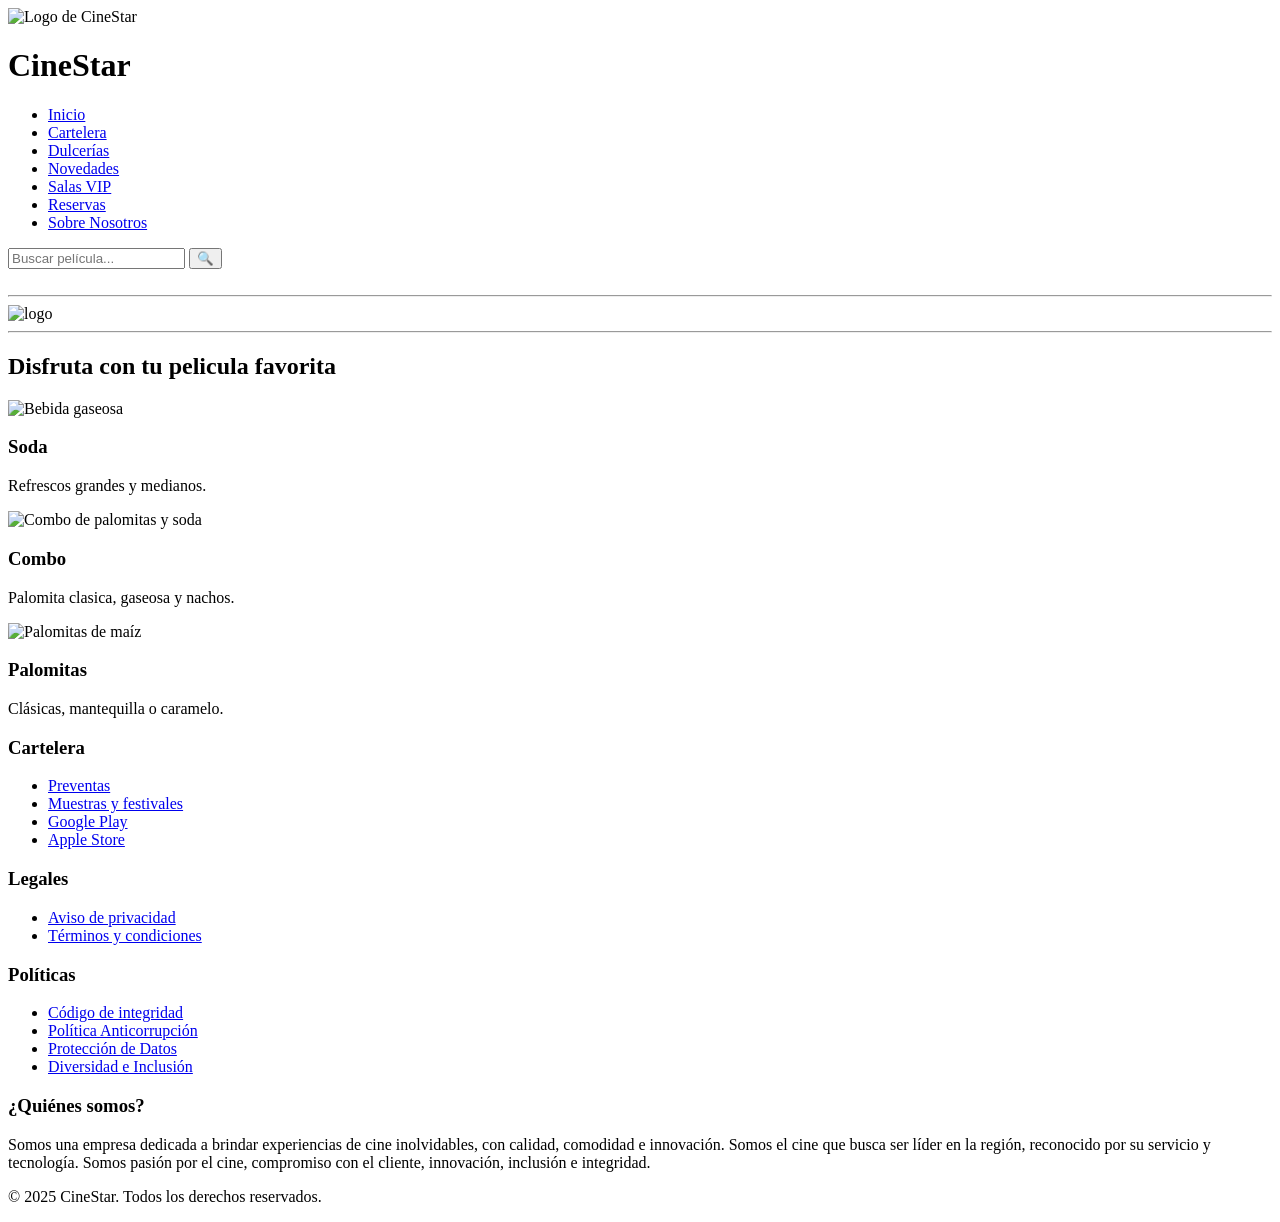
==== index.html @ 7e3a5a21 "Add files via upload" ====
<!DOCTYPE html>
<html lang="es">
<head>
    <meta charset="UTF-8">
    <meta name="viewport" content="width=device-width, initial-scale=1.0">
    <title>CineStar</title>
    <link rel="stylesheet" href="CSS/Index_Style.css">
    <link rel="stylesheet" href="CSS/Index.css">
    <link rel="preconnect" href="https://fonts.googleapis.com">
    <link rel="preconnect" href="https://fonts.gstatic.com" crossorigin>
    <link href="https://fonts.googleapis.com/css2?family=Bitcount+Prop+Double+Ink:wght@100..900&family=Bitcount+Prop+Single+Ink:wght@100..900&family=Playball&display=swap" 
    rel="stylesheet">
</head>
<body>
    <header>
        <img src="IMG/Star.png" alt="Logo de CineStar">
        <h1>CineStar</h1>
        <nav class="menu">
            <ul>
                <li><a href="index.html">Inicio</a></li>
                <li><a href="cartelera.html">Cartelera</a></li>
                <li><a href="dulceria.html">Dulcerías</a></li>
                <li><a href="novedades.html">Novedades</a></li>
                <li><a href="salas-vip.html">Salas VIP</a></li>
                <li><a href="reservas.html">Reservas</a></li>
                <li><a href="Acerca_de_nosotros.html">Sobre Nosotros</a></li>
            </ul>
        </nav>
        <form class="busqueda" action="#" method="get">
            <input type="text" name="q" placeholder="Buscar película..." />
            <button type="submit">🔍</button>
        </form>
    </header>
    <br>
    <section id="personajes">
	    <article id="peliculasNuevas">
	    	<div class="peliculas"></div>
	    	<div class="peliculas"></div>
	    	<div class="peliculas"></div>
	    </article>
    </section>
    <div class="divisor">
    	<hr>
    	<img src="IMG/Star.png" alt="logo">
    	<hr>
    </div>
    <section id="comida">
	    <h2>Disfruta con tu pelicula favorita</h2>
    <article id="sectionTarjetas">
  	<div class="tarjeta">
    		<img src="IMG/soda.png" alt="Bebida gaseosa">
    		<h3>Soda</h3>
    		<p>Refrescos grandes y medianos.</p>
  	</div>

  	<div class="tarjeta">
    		<img src="IMG/comboComida.png" alt="Combo de palomitas y soda">
    		<h3>Combo</h3>
    		<p>Palomita clasica, gaseosa y nachos.</p>
  	</div>

  	<div class="tarjeta">
    		<img src="IMG/palomitas.webp" alt="Palomitas de maíz">
    		<h3>Palomitas</h3>
    		<p>Clásicas, mantequilla o caramelo.</p>
  	</div>
    </article>
    </section>
    <footer class="footer">
      <div class="footer-container">
        
        <div class="footer-column">
          <h3>Cartelera</h3>
          <ul>
            <li><a href="#">Preventas</a></li>
            <li><a href="#">Muestras y festivales</a></li>
            <li><a href="#">Google Play</a></li>
            <li><a href="#">Apple Store</a></li>
          </ul>
        </div>

        <div class="footer-column">
          <h3>Legales</h3>
          <ul>
            <li><a href="#">Aviso de privacidad</a></li>
            <li><a href="#">Términos y condiciones</a></li>
          </ul>
        </div>

        <div class="footer-column">
          <h3>Políticas</h3>
          <ul>
            <li><a href="#">Código de integridad</a></li>
            <li><a href="#">Política Anticorrupción</a></li>
            <li><a href="#">Protección de Datos</a></li>
            <li><a href="#">Diversidad e Inclusión</a></li>
          </ul>
        </div>

        <div class="footer-column">
          <h3>¿Quiénes somos?</h3>
          <p>
            Somos una empresa dedicada a brindar experiencias de cine inolvidables, 
            con calidad, comodidad e innovación. Somos el cine que busca ser líder 
            en la región, reconocido por su servicio y tecnología. Somos pasión por 
            el cine, compromiso con el cliente, innovación, inclusión e integridad.
          </p>
        </div>

      </div>

      <div class="footer-bottom">
        <p>© 2025 CineStar. Todos los derechos reservados.</p>
      </div>
    </footer>

</body>
</html>
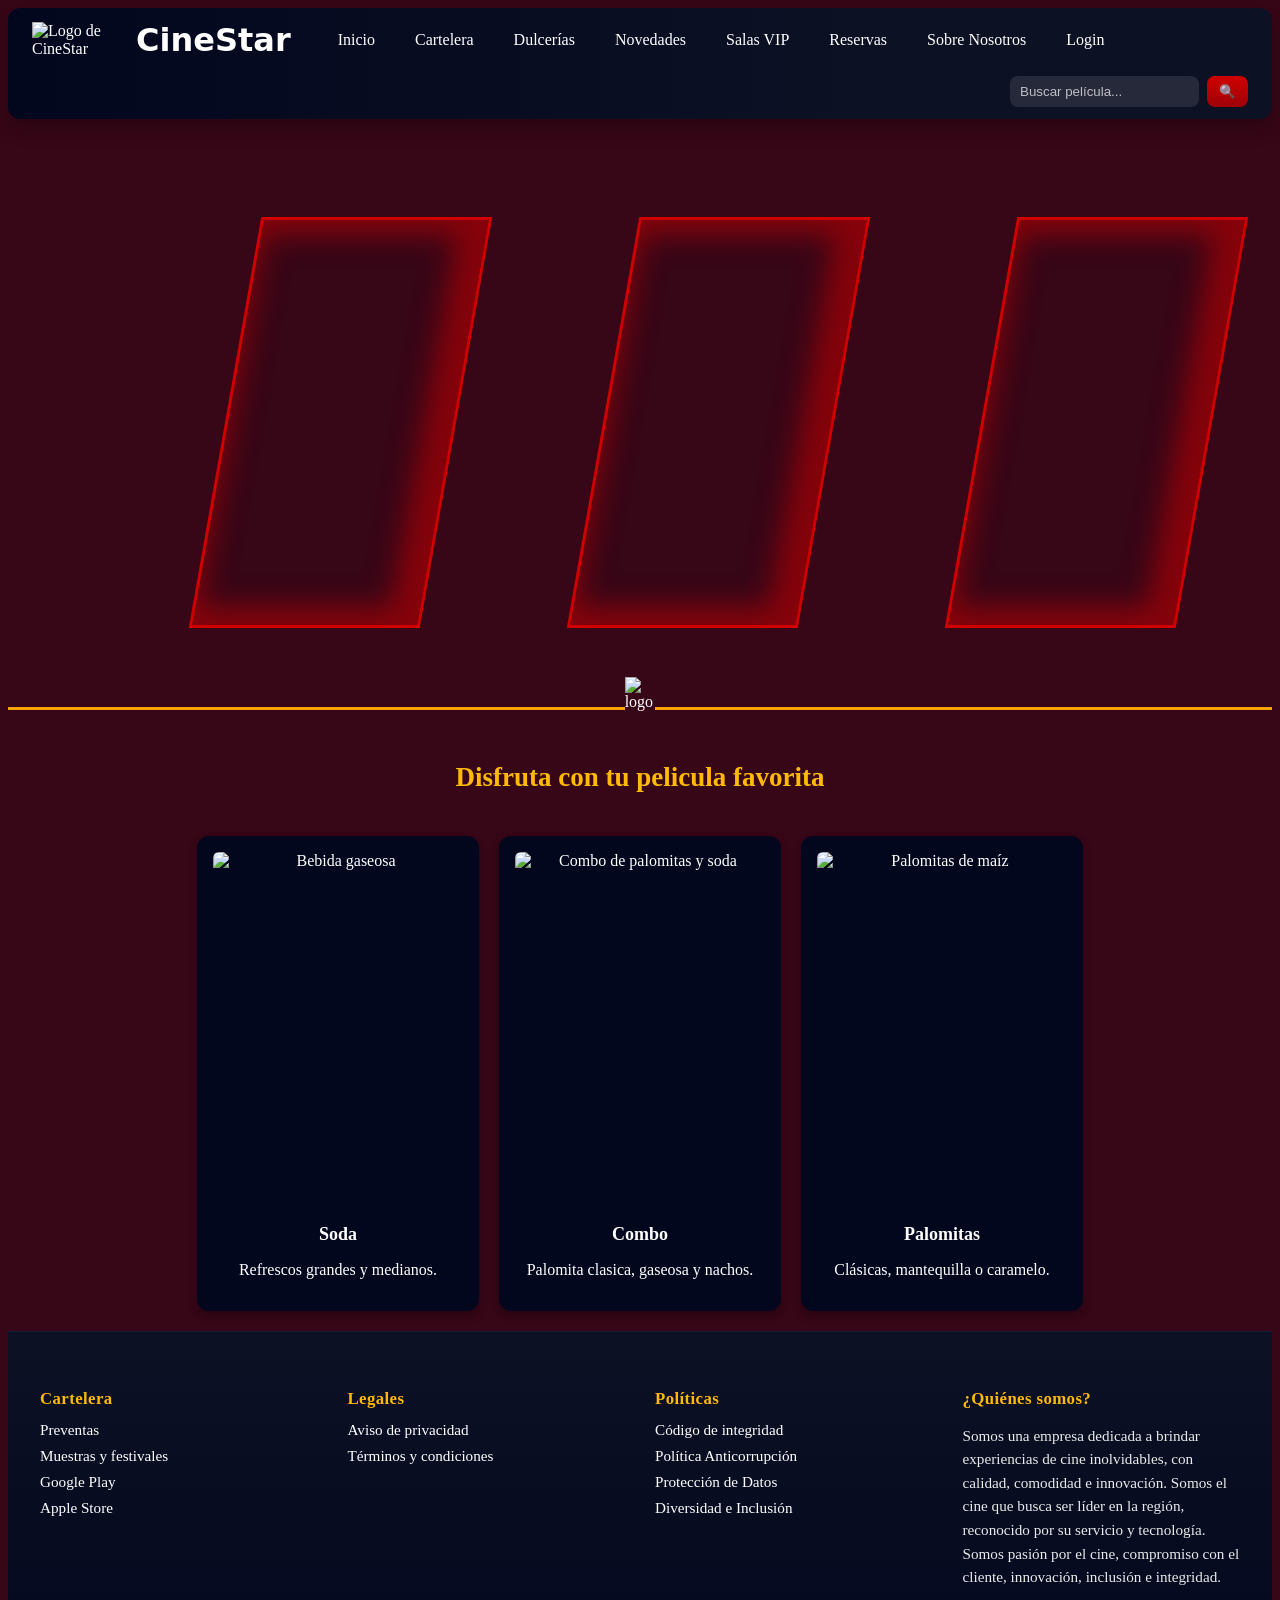
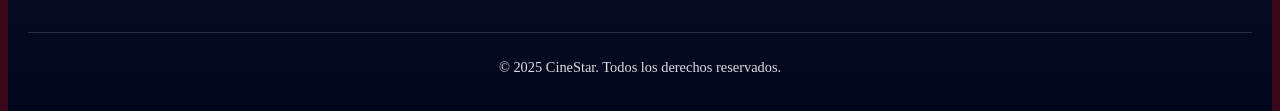
==== commit 99a36675: "Add login link to navigation menu Added a login link to the navigation menu." ====
--- a/index.html
+++ b/index.html
@@ -24,6 +24,7 @@
                 <li><a href="salas-vip.html">Salas VIP</a></li>
                 <li><a href="reservas.html">Reservas</a></li>
                 <li><a href="Acerca_de_nosotros.html">Sobre Nosotros</a></li>
+				<li><a href="login.html">Login</a></li>
             </ul>
         </nav>
         <form class="busqueda" action="#" method="get">
@@ -116,3 +117,4 @@
 
 </body>
 </html>
+
--- a/CSS/Index_Style.css
+++ b/CSS/Index_Style.css
@@ -0,0 +1,704 @@
+:root {
+  --bg: #370617;
+  --ink: #03071E;
+  --red: #D00000;
+  --red2: #9D0208;
+  --amber: #FFBA08;
+  --amber2: #FAA307;
+  --txt: #fff;
+}
+
+html {
+  height: 100%;
+  background: var(--bg);
+}
+
+body {
+  min-height: 100vh;
+  display: flex;
+  flex-direction: column;
+  color: var(--txt);
+}
+
+section {
+  flex: 1 0 auto;
+}
+
+header {
+  display: flex;
+  align-items: center;
+  flex-wrap: wrap;
+  gap: 16px;
+  background: linear-gradient(90deg, var(--ink), #0c1124 70%);
+  border-radius: 12px;
+  padding: 12px 24px;
+  box-shadow: 0 8px 20px rgba(0, 0, 0, .25);
+}
+
+header>h1 {
+  font-family: "Bitcount Prop Single Ink", system-ui;
+}
+
+header img {
+  width: 80px;
+  height: auto;
+  margin-right: 8px;
+}
+
+header>h1 {
+  margin: 0;
+}
+
+.menu {
+  margin-left: 16px;
+}
+
+.menu ul {
+  list-style: none;
+  margin: 0;
+  padding: 0;
+  display: flex;
+  flex-wrap: wrap;
+  gap: 10px;
+}
+
+.menu li {
+  margin: 0;
+}
+
+.menu a {
+  display: block;
+  text-decoration: none;
+  color: #fff;
+  padding: 10px 14px;
+  border-radius: 10px;
+  border: 1px solid transparent;
+  transition: all .2s ease;
+}
+
+.menu a:hover {
+  background: rgba(255, 255, 255, .08);
+  border-color: rgba(255, 255, 255, .12);
+  box-shadow: 0 6px 14px rgba(0, 0, 0, .25);
+}
+
+.busqueda {
+  margin-left: auto;
+  display: flex;
+  align-items: center;
+  gap: 8px;
+}
+
+.busqueda input[type="text"] {
+  padding: 8px 10px;
+  border: none;
+  border-radius: 8px;
+  background: rgba(255, 255, 255, .1);
+  color: #fff;
+}
+
+.busqueda input::placeholder {
+  color: rgba(255, 255, 255, .7);
+}
+
+.busqueda button {
+  background: linear-gradient(180deg, var(--red), var(--red2));
+  color: #fff;
+  border: none;
+  padding: 8px 12px;
+  border-radius: 8px;
+  cursor: pointer;
+  transition: transform .15s ease, filter .2s ease;
+}
+
+.busqueda button:hover {
+  filter: brightness(1.05);
+  transform: translateY(-1px);
+}
+
+.cartelera {
+  display: flex;
+  flex-wrap: wrap;
+  justify-content: center;
+  gap: 3vw;
+  max-width: 90vw;
+  margin: 0 auto;
+  padding: 4vh 0;
+}
+
+.cartelera a {
+  text-decoration: none;
+}
+
+.tarjeta {
+  background: linear-gradient(180deg, rgba(124, 1, 15, 0.9), rgba(171, 10, 15, 0.85));
+  border-radius: 8px;
+  text-align: center;
+  padding: 2vh 2vw;
+  width: 30%;
+  max-width: 20vw;
+  min-width: 250px;
+  transition: transform 0.2s;
+  text-decoration: none;
+  color: #fff;
+}
+
+.tarjeta:hover {
+  box-shadow: 0 0 20px rgba(238, 26, 26, 0.4);
+}
+
+.tarjeta img {
+  width: 100%;
+  min-height: 40vh;
+  height: auto;
+  border-radius: 6px;
+  max-height: 40vh;
+  display: block;
+}
+
+.tarjeta h3 {
+  font-size: 2vh;
+  margin: 1vh 0;
+  color: #fff;
+}
+
+.horarios {
+  display: flex;
+  flex-wrap: wrap;
+  justify-content: center;
+  gap: 0.8vw;
+  margin: 1vh 0;
+}
+
+.horarios span {
+  background: #03071E;
+  padding: 0.5vh 1vw;
+  border-radius: 4px;
+  font-size: 1.8vh;
+  color: #fff;
+  transition: background-color 0.2s ease;
+  cursor: default;
+  text-align: center;
+  min-width: 80px;
+  display: inline-block;
+}
+
+.boton {
+  display: block;
+  width: 100%;
+  padding: 1.5vh 0;
+  margin: 1.5vh 0;
+  background-color: #03071E;
+  border: none;
+  border-radius: 4px;
+  cursor: pointer;
+  color: #fff;
+  font-size: 2vh;
+  transition: background-color 0.2s ease;
+}
+
+.boton:hover {
+  background-color: #370617;
+  opacity: 0.8;
+}
+
+.listadeseo {
+  display: flex;
+  justify-content: center;
+  align-items: center;
+  gap: 1vw;
+  font-size: 2.1vh;
+  color: #fff;
+}
+
+.listadeseo span {
+  color: red;
+  font-size: 2vh;
+}
+
+.listadeseo>p {
+  text-decoration: none;
+}
+
+.dulceria {
+  padding: 30px 20px;
+  display: flex;
+  flex-direction: row;
+  align-items: center;
+  gap: 24px;
+}
+
+.bloque-categoria {
+  display: flex;
+  flex-direction: column;
+  align-items: center;
+  width: 100%;
+  max-width: 800px;
+}
+
+.categoria {
+  width: 14vw;
+  height: 20vh;
+  display: flex;
+  align-items: center;
+  justify-content: center;
+  background: linear-gradient(180deg, rgba(124, 1, 15, 0.9), rgba(171, 10, 15, 0.85)), url("https://external-content.duckduckgo.com/iu/?u=https%3A%2F%2Ftse1.mm.bing.net%2Fth%2Fid%2FOIP.QRAZnnn34lilj_iqjCmVtgHaGL%3Fcb%3D12%26pid%3DApi&f=1&ipt=de898c0b7ad699675be59396bed6f7956bcde016c1f992006f9863562b492805&ipo=images");
+  color: white;
+  font-weight: bold;
+  text-decoration: none;
+  border-radius: 12px;
+  box-shadow: 0 4px 8px rgba(0, 0, 0, 0.1);
+  transition: all 0.4s;
+}
+
+.categoria:hover {
+  box-shadow: 0 0 20px rgba(238, 26, 26, 0.4);
+}
+
+.lista_producto {
+  width: 100%;
+  max-width: 14vw;
+  background: var(--red2);
+  color: #000;
+  border-radius: 12px;
+  box-shadow: 0 4px 12px rgba(0, 0, 0, 0.1);
+  overflow: hidden;
+  margin-top: 12px;
+  max-height: 0;
+  transition: max-height 0.4s;
+}
+
+.lista_producto:target {
+  max-height: 300px;
+}
+
+.producto {
+  padding: 12px;
+  margin: 8px 0;
+  background: #F48C06;
+  border-radius: 8px;
+  font-weight: bold;
+  text-align: center;
+}
+
+.boton_volver {
+  display: block;
+  width: 100%;
+  padding: 10px;
+  background: #6c757d;
+  color: white;
+  text-align: center;
+  text-decoration: none;
+  font-weight: bold;
+  border-radius: 0 0 12px 12px;
+}
+
+.boton_volver:hover {
+  background: #5a6268;
+}
+
+.formulario-contacto {
+  display: block;
+  background-color: #03071E;
+  border-radius: 10px;
+  padding: 30px;
+  margin: 20px 10px;
+  max-width: 800px;
+  border: 2px solid #6A040F;
+}
+
+.formulario-contacto h2 {
+  color: white;
+  text-align: center;
+  font-size: 2.5rem;
+  margin-bottom: 30px;
+  text-shadow: 2px 2px 4px rgba(0, 0, 0, 0.5);
+}
+
+.grupo {
+  margin-bottom: 20px;
+}
+
+.grupo label {
+  display: block;
+  color: white;
+  font-family: 'Franklin Gothic Medium', 'Arial Narrow', Arial, sans-serif;
+  font-size: 1.1rem;
+  margin-bottom: 8px;
+  padding-left: 5px;
+}
+
+.grupo input,
+.grupo textarea {
+  width: 95%;
+  padding: 12px 15px;
+  background-color: rgba(255, 255, 255, 0.1);
+  border: 2px solid #6A040F;
+  border-radius: 8px;
+  color: white;
+  font-size: 1rem;
+  font-family: 'Franklin Gothic Medium', 'Arial Narrow', Arial, sans-serif;
+  transition: all 0.3s ease;
+}
+
+.grupo input::placeholder,
+.grupo textarea::placeholder {
+  color: rgba(255, 255, 255, 0.6);
+}
+
+.grupo input:focus,
+.grupo textarea:focus {
+  outline: none;
+  border-color: #D00000;
+  background-color: rgba(255, 255, 255, 0.15);
+  box-shadow: 0 0 10px rgba(208, 0, 0, 0.3);
+}
+
+.grupo textarea {
+  height: 120px;
+  resize: vertical;
+  min-height: 100px;
+}
+
+.btn-enviar {
+  background-color: #6A040F;
+  color: white;
+  border: none;
+  padding: 12px 30px;
+  font-size: 1.1rem;
+  border-radius: 8px;
+  cursor: pointer;
+  transition: all 0.3s ease;
+  display: block;
+  width: 100%;
+  font-family: 'Franklin Gothic Medium', 'Arial Narrow', Arial, sans-serif;
+  font-weight: bold;
+  text-transform: uppercase;
+  letter-spacing: 1px;
+}
+
+.btn-enviar:hover {
+  background-color: #D00000;
+  transform: translateY(-2px);
+  box-shadow: 0 5px 15px rgba(208, 0, 0, 0.4);
+}
+
+.contenedor-principal {
+  min-height: calc(100vh - 200px);
+  padding: 20px 0;
+}
+
+.acerca-container {
+  padding: 20px;
+  max-width: 1200px;
+  margin: 0 auto;
+  min-height: 100vh;
+}
+
+.acerca-header {
+  text-align: center;
+  margin-bottom: 50px;
+}
+
+.acerca-header h2 {
+  color: white;
+  font-family: 'Franklin Gothic Medium', 'Arial Narrow', Arial, sans-serif;
+  font-size: 3rem;
+  margin-bottom: 20px;
+  text-shadow: 2px 2px 4px rgba(0, 0, 0, 0.5);
+}
+
+.acerca-descripcion {
+  background-color: #03071E;
+  border-radius: 10px;
+  padding: 30px;
+  margin-bottom: 40px;
+  border: 2px solid #6A040F;
+  text-align: center;
+}
+
+.acerca-descripcion p {
+  color: white;
+  font-size: 1.2rem;
+  line-height: 1.6;
+  margin-bottom: 15px;
+  font-family: 'Franklin Gothic Medium', 'Arial Narrow', Arial, sans-serif;
+}
+
+.equipo {
+  display: grid;
+  grid-template-columns: repeat(3, 1fr);
+  gap: 25px;
+  margin-bottom: 50px;
+}
+
+.miembro {
+  background-color: #03071E;
+  border-radius: 10px;
+  padding: 30px;
+  text-align: center;
+  border: 2px solid #6A040F;
+  transition: all 0.3s ease;
+  min-height: 350px;
+  display: flex;
+  flex-direction: column;
+  justify-content: space-between;
+}
+
+.miembro:hover {
+  transform: translateY(-5px);
+  box-shadow: 0 10px 25px rgba(208, 0, 0, 0.2);
+}
+
+.miembro h3 {
+  color: white;
+  font-family: 'Franklin Gothic Medium', 'Arial Narrow', Arial, sans-serif;
+  font-size: 1.8rem;
+  margin-bottom: 10px;
+}
+
+.miembro .rol {
+  color: #D00000;
+  font-family: 'Franklin Gothic Medium', 'Arial Narrow', Arial, sans-serif;
+  font-size: 1.1rem;
+  margin-bottom: 15px;
+  font-weight: bold;
+}
+
+.miembro .bio {
+  color: white;
+  font-family: 'Franklin Gothic Medium', 'Arial Narrow', Arial, sans-serif;
+  line-height: 1.5;
+  margin-bottom: 20px;
+}
+
+.agradecimiento {
+  text-align: center;
+  margin-top: 50px;
+  padding: 30px;
+  background-color: #03071E;
+  border-radius: 10px;
+  border: 2px solid #6A040F;
+}
+
+.agradecimiento p {
+  color: white;
+  font-family: 'Franklin Gothic Medium', 'Arial Narrow', Arial, sans-serif;
+  font-size: 1.1rem;
+  margin-bottom: 10px;
+}
+
+.boton_formulario {
+  text-align: center;
+  margin-top: 30px;
+  margin-bottom: 40px;
+  padding: 10px auto;
+}
+
+.boton_form {
+  display: block;
+  padding: 14px 32px;
+  background: linear-gradient(180deg, var(--red), var(--red2));
+  color: white;
+  text-decoration: none;
+  font-family: 'Franklin Gothic Medium', 'Arial Narrow', Arial, sans-serif;
+  font-size: 1.2rem;
+  font-weight: bold;
+  border-radius: 8px;
+  transition: all 0.2s;
+  box-shadow: 0 4px 10px rgba(0, 0, 0, 0.3);
+  min-width: 300px;
+  text-align: center;
+  margin: 1vh 8vw;
+}
+
+.btn:hover {
+  filter: brightness(1.1);
+  transform: translateY(-2px);
+  box-shadow: 0 6px 15px rgba(208, 0, 0, 0.4);
+}
+
+.footer {
+  background: linear-gradient(0deg, var(--ink), #0c1124);
+  padding: 40px 20px 20px;
+  margin-top: auto;
+  border-top: 1px solid rgba(255, 255, 255, .08);
+}
+
+.footer-container {
+  max-width: 1200px;
+  margin: 0 auto;
+  display: flex;
+  flex-wrap: wrap;
+  justify-content: space-between;
+  gap: 30px;
+}
+
+.footer-column {
+  flex: 1;
+  min-width: 220px;
+}
+
+.footer-column h3 {
+  color: var(--amber);
+  font-size: 1.05rem;
+  margin-bottom: 12px;
+  letter-spacing: .4px;
+}
+
+.footer-column ul {
+  list-style: none;
+  margin: 0;
+  padding: 0;
+}
+
+.footer-column li {
+  margin-bottom: 8px;
+}
+
+.footer-column a {
+  color: #fff;
+  text-decoration: none;
+  font-size: .95rem;
+  transition: color .2s, transform .15s;
+}
+
+.footer-column a:hover {
+  color: var(--amber2);
+  transform: translateX(2px);
+}
+
+.footer-column p {
+  color: #eaeaea;
+  font-size: .95rem;
+  line-height: 1.55;
+}
+
+.footer-bottom {
+  margin-top: 28px;
+  text-align: center;
+  font-size: .9rem;
+  border-top: 1px solid rgba(255, 255, 255, .15);
+  padding-top: 12px;
+  color: #ddd;
+}
+
+@media (max-width: 900px) {
+  .busqueda {
+    margin-left: 0;
+    order: 3;
+    width: 100%;
+  }
+
+  .menu {
+    order: 2;
+    width: 100%;
+  }
+
+  .menu ul {
+    justify-content: flex-start;
+  }
+}
+
+@media (max-width: 640px) {
+  header {
+    padding: 12px 16px;
+  }
+
+  header img {
+    width: 68px;
+  }
+
+  .menu ul {
+    gap: 8px;
+  }
+
+  .footer-container {
+    flex-direction: column;
+    text-align: center;
+  }
+
+  .footer-column {
+    min-width: 100%;
+  }
+}
+
+.reservas {
+  max-width: 800px;
+  margin: 40px auto;
+  padding: 20px;
+  background: rgba(255, 255, 255, 0.05);
+  border-radius: 10px;
+  box-shadow: 0 2px 8px rgba(0, 0, 0, 0.25);
+}
+
+.reservas h2 {
+  text-align: center;
+  margin-bottom: 16px;
+  color: var(--amber);
+}
+
+.reservas p {
+  text-align: center;
+  font-size: 0.95rem;
+  margin-bottom: 20px;
+  color: #ffffff;
+}
+
+.reserva-form {
+  display: flex;
+  flex-direction: column;
+  gap: 20px;
+}
+
+.reserva-form label {
+  display: flex;
+  flex-direction: column;
+  font-size: 0.9rem;
+  color: #ffffff;
+}
+
+.reserva-form input,
+.reserva-form select,
+.reserva-form textarea {
+  padding: 10px;
+  border: 1px solid rgba(0, 0, 0, 0.25);
+  border-radius: 6px;
+  margin-top: 5px;
+  background: rgba(255, 255, 255, 0.1);
+  color: #ffffff;
+  font-size: 1rem;
+}
+
+.reserva-form input::placeholder,
+.reserva-form textarea::placeholder {
+  color: rgba(255, 255, 255, 0.8);
+}
+
+.reserva-form select option {
+  color: #111;
+  background: #ffffff;
+}
+
+.reserva-form input:focus,
+.reserva-form select:focus,
+.reserva-form textarea:focus {
+  outline: 2px solid var(--amber);
+  background: rgba(255, 255, 255, 0.18);
+}
+
+  .reserva-form button {
+    margin-top: 12px;
+    background: linear-gradient(180deg, var(--red), var(--red2));
+    color: #ffffff;
+    padding: 12px;
+    border: none;
+    border-radius: 6px;
+    cursor: pointer;
+    font-size: 1rem;
+    transition: transform 0.15s ease, filter 0.2s ease;
+  }
+
+  .reserva-form button:hover {
+    transform: translateY(-2.5px);
+  }
--- a/CSS/Index.css
+++ b/CSS/Index.css
@@ -0,0 +1,116 @@
+:root {
+  --bg: #370617;
+  --ink: #03071E;
+  --red: #D00000;
+  --red2: #9D0208;
+  --amber: #FFBA08;
+  --amber2: #FAA307;
+  --txt: #fff;
+}
+
+section { width: 100%; }
+
+#personajes {
+	margin-top: 5vh;
+}
+
+
+#peliculasNuevas {
+	width: 100%;
+	height: 50vh;
+	display: flex;
+	flex-direction: row;
+	justify-content: center;
+	align-content: center;
+	gap: 7vh;
+	margin-top: 5vh;
+}
+
+.peliculas {
+	width: 35vh;
+	height: 48vh;
+	background-size: cover;
+	background-position-x: center;
+	background-position-y: bottom;
+}
+
+.peliculas::after {
+	content: "";
+	width: 25vh;
+	height: 45vh;
+	border: solid 3px var(--red);
+	transform: skew(-10deg);
+	position: absolute;
+	z-index: -1;
+	margin-left: 120px;
+	margin-top: -10px;
+	-webkit-box-shadow: inset -13px -2px 28px 16px rgba(157,2,8,0.78); 
+box-shadow: inset -13px -2px 28px 16px rgba(157,2,8,0.78);
+}
+
+.peliculas:nth-child(1) {
+	background-image: url("../IMG/zooPersonajes.png");
+}
+.peliculas:nth-child(2) {
+	background-image: url("../IMG/tronPersonaje.png");
+	background-position: top;
+}
+.peliculas:nth-child(3) {
+	background-image: url("../IMG/policia.png");
+	background-position: center;
+}
+
+
+section h2{
+	text-align: center;
+	font-size: 3vh;
+	color: var(--amber);
+}
+
+.divisor {
+	display: flex;
+	flex-direction: row;
+	align-items: center;
+}
+
+.divisor img {
+	width: 7vh;
+	height: 7vh;
+}
+
+.divisor hr {
+	height: 3px;
+	width: 100%;
+	border: none;
+	background-color: var(--amber2);
+}
+
+#sectionTarjetas {
+  display: flex;
+  gap: 20px;
+  justify-content: center;
+  flex-wrap: wrap;
+  padding: 20px;
+}
+
+.tarjeta {
+  background: var(--ink);
+  color: var(--txt);
+  width: fit-content;
+  height: fit-content;
+  padding: 16px;
+  border-radius: 12px;
+  box-shadow: 0 4px 10px rgba(0,0,0,.3);
+  text-align: center;
+  transition: transform .2s ease, box-shadow .2s ease;
+}
+
+.tarjeta img {
+  margin-bottom: 12px;
+}
+
+.tarjeta:hover {
+  transform: translateY(-5px);
+  box-shadow: 0 8px 16px rgba(0,0,0,.5);
+}
+
